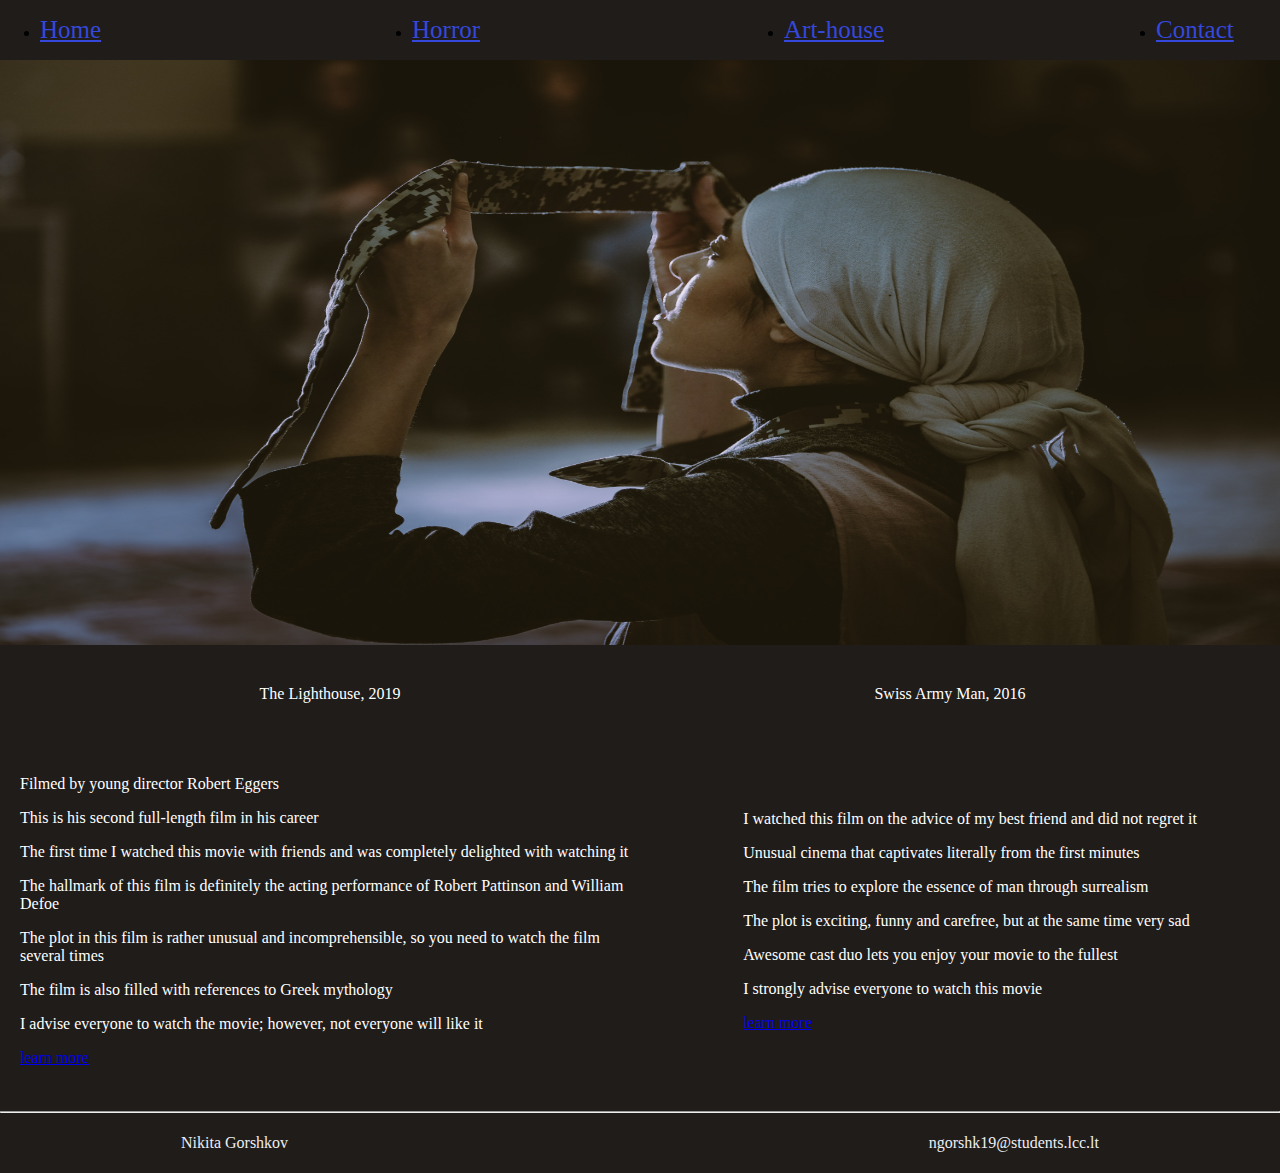
==== art-house.html @ a73c0028 "PWP" ====
<!DOCTYPE html>
</html>
<head>
		<title>Art-house</title>
		<link rel="stylesheet" href="PWP_style1.css">
	</head>
	<body>
		<header>
      <title>Art-house</title>
      <nav>
        <ul class="all-links">
          <li><a class="home-link" href="index.html">Home</a></li>
          <li><a class="home-link" href="horror.html">Horror</a></li>
          <li><a class="home-link" href="art-house.html">Art-house</a></li>
          <li><a class="home-link" href="contact.html">Contact</a></li>
        </ul>
      </nav>
    </header>
		<main>
		<div id="container">
		<div>
	 <img id="arthouse-photo" src="arthouse-photo.jpg" alt="Process of filmmaking">
	  </div>
	  </div>
	  <div class="two-column">
							<div class="third">
							 <p>The Lighthouse, 2019</p>
								</div>
								<div class="fourth">
							  <p>Swiss Army Man, 2016</p>
								</div>
						</div>
		<div class="info-column">
							<div class="lighthouse">
							<p> Filmed by young director Robert Eggers </p>
							<p> This is his second full-length film in his career </p>
							<p> The first time I watched this movie with friends and was completely delighted with watching it</p>
							<p> The hallmark of this film is definitely the acting performance of Robert Pattinson and William Defoe </p>
							<p> The plot in this film is rather unusual and incomprehensible, so you need to watch the film several times </p>
							<p> The film is also filled with references to Greek mythology </p>
							<p> I advise everyone to watch the movie; however, not everyone will like it </p>
							 <p><a href="https://en.wikipedia.org/wiki/The_Lighthouse_(2019_film)">learn more</a></p>
								</div>
								<div class="swiss-army-man">
							<p> I watched this film on the advice of my best friend and did not regret it </p>
							<p> Unusual cinema that captivates literally from the first minutes </p>
							<p> The film tries to explore the essence of man through surrealism </p>
							<p> The plot is exciting, funny and carefree, but at the same time very sad </p>
							<p> Awesome cast duo lets you enjoy your movie to the fullest </p>
							<p> I strongly advise everyone to watch this movie </p>
							  <p><a href="https://en.wikipedia.org/wiki/Swiss_Army_Man">learn more</a></p>
								</div>
						</div>
						
		</main>
		<footer>
		<hr>
		<p class="footer" style="color: #edeef2;">Nikita Gorshkov
		<span class="footer-1" style="float: right;">ngorshk19@students.lcc.lt</span>
		</p>
		
		</footer>
		</div>
	</body>
</html>
---- PWP_style1.css ----
body {
	background-color: #1f1c1a;
	margin: auto;
	}
* {
		box-sizing: border-box;
	}
.start {
	font-size: 30px;
}
.shining {
	margin: auto;
	padding: auto;
}
.halloween {
	margin: auto;
	padding: auto;
}
.lighthouse {
	margin: auto;
	padding: auto;
}
.swiss-army-man {
	margin: auto;
	padding: auto;
}
.first {
	margin: auto;
}
.second {
	margin: auto;
}
.third {
	margin: auto;
}
.fourth {
	margin: auto;
}

.a { 
	color: #1f1c1a;
}
.container {
	margin: auto;
	text-align: center;
	color: #edeef2;
}
.social-media {
	padding: 5px;
	float: center;
}
.column {
    float: left;
	width: 50%;
	padding: 5px;
}
.social-media {
	float: center;
}
#contact-photo {
	width: 1535px;
	height: 40vh;
	
}
header {
	width: 100%;
	
}
#horror-photo {
	width: 100%;
	height: 65vh;
	
}
.all-links {
    display: grid;
	grid-template-columns: 30% 30% 30% 10%;
    }
.home-link {
	font-size: 25px;
	color: #3548db;
}

#container{
	background-size: 100%;
	}
#home-page-photo {
	width: 100%;
	height: 65vh;
	}
.home-page-text {
	text-align: center;
	color: white;
}
#arthouse-photo {
	width: 100%;
	height: 65vh;
}

.two-column {
	display: grid;
	grid-template-columns: 50% 50%;
	padding: 20px;	
	color: white;
}
.info-column {
	display: grid;
	grid-template-columns: 50% 50%;
	padding: 20px;
	color: white;
	margin: auto;
	column-gap: 20px;
	column-count: 2;
	}
.arthouse-page-text {
	color: #edeef2;
	text-align: center;
}
.footer p{
	float: left;
	justify-content: space-evenly;
	}
.footer {
	margin-left: 11em;
	padding: 5px;
	
}
.footer-1 {
	margin-right: 11em;
	
}
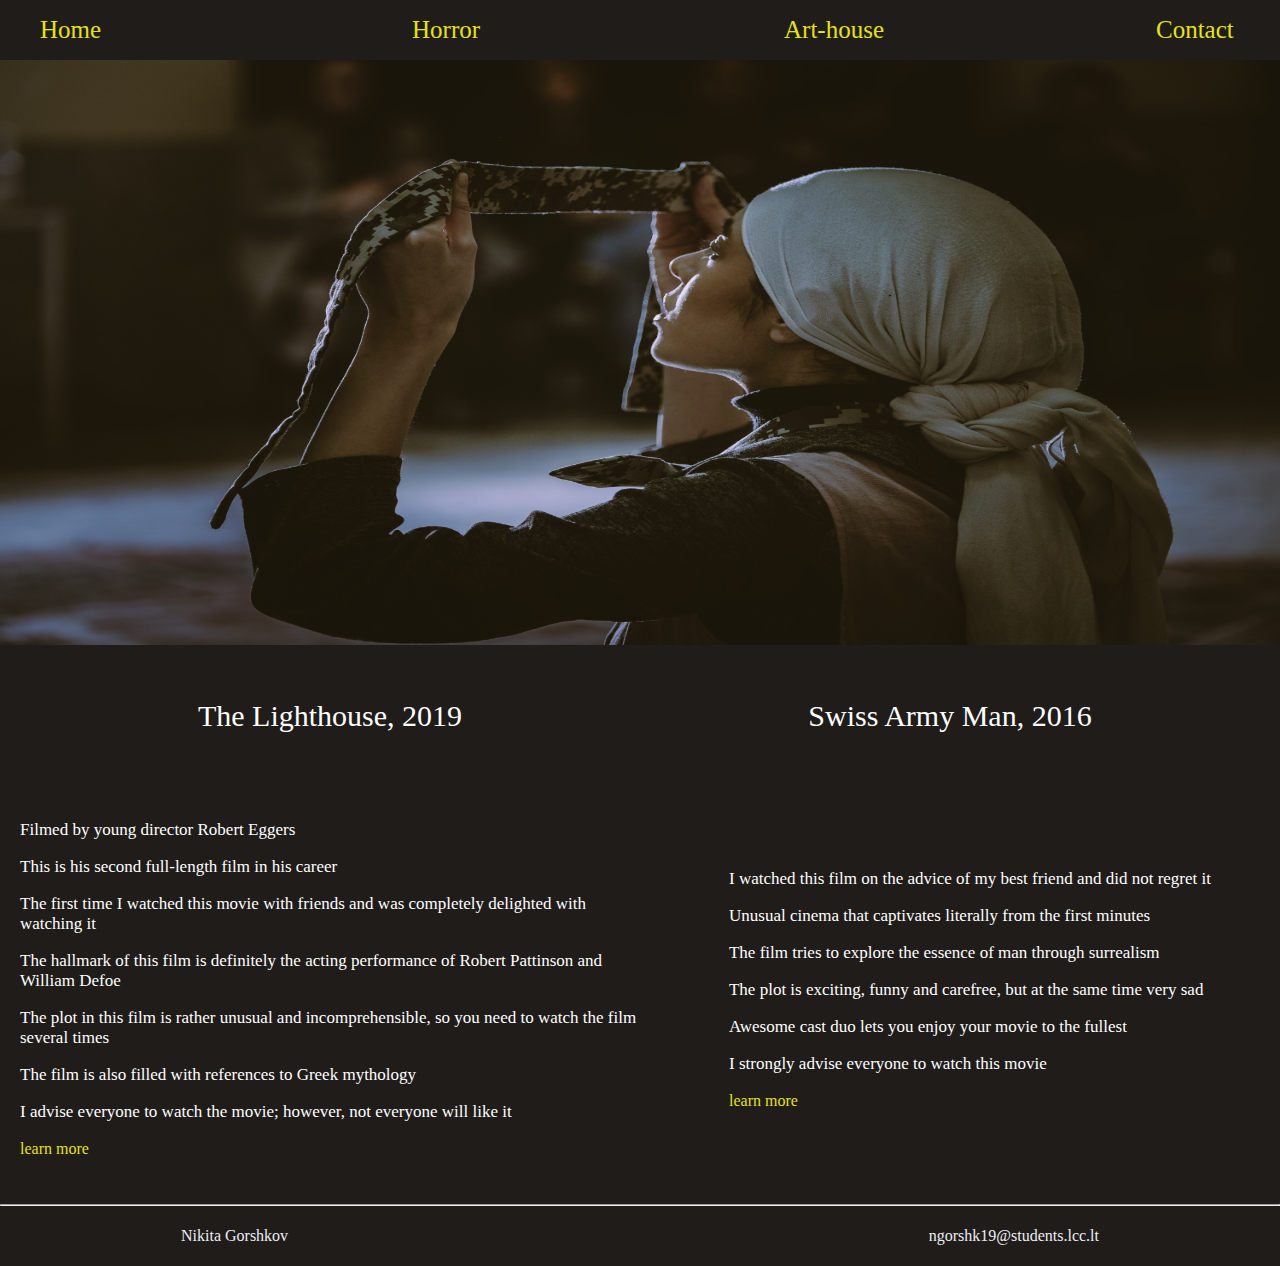
==== commit fa8af8a6: "PWP" ====
--- a/art-house.html
+++ b/art-house.html
@@ -39,7 +39,7 @@
 							<p> The plot in this film is rather unusual and incomprehensible, so you need to watch the film several times </p>
 							<p> The film is also filled with references to Greek mythology </p>
 							<p> I advise everyone to watch the movie; however, not everyone will like it </p>
-							 <p><a href="https://en.wikipedia.org/wiki/The_Lighthouse_(2019_film)">learn more</a></p>
+							 <p><a class="wiki" href="https://en.wikipedia.org/wiki/The_Lighthouse_(2019_film)">learn more</a></p>
 								</div>
 								<div class="swiss-army-man">
 							<p> I watched this film on the advice of my best friend and did not regret it </p>
@@ -48,7 +48,7 @@
 							<p> The plot is exciting, funny and carefree, but at the same time very sad </p>
 							<p> Awesome cast duo lets you enjoy your movie to the fullest </p>
 							<p> I strongly advise everyone to watch this movie </p>
-							  <p><a href="https://en.wikipedia.org/wiki/Swiss_Army_Man">learn more</a></p>
+							  <p><a class="wiki" href="https://en.wikipedia.org/wiki/Swiss_Army_Man">learn more</a></p>
 								</div>
 						</div>
 						
--- a/PWP_style1.css
+++ b/PWP_style1.css
@@ -1,40 +1,62 @@
 body {
 	background-color: #1f1c1a;
 	margin: auto;
+	font-family:  'Akaya Telivigala', cursive;
 	}
 * {
 		box-sizing: border-box;
 	}
 .start {
-	font-size: 30px;
+	font-size: 35px;
+	color:#e8e117;
+	text-decoration: none;
+	border: 3px solid #e8e117;
+    background: transparent;
+    padding: 2px;
+    cursor: pointer;
+}
+.wiki {
+	color:#e8e117;
+	text-decoration: none;
+	font-size: 16px;
+	
 }
 .shining {
 	margin: auto;
 	padding: auto;
+	font-size: 17px;
+	
 }
 .halloween {
 	margin: auto;
 	padding: auto;
+	font-size: 17px;
 }
 .lighthouse {
 	margin: auto;
 	padding: auto;
+	font-size: 17px;
 }
 .swiss-army-man {
 	margin: auto;
 	padding: auto;
+	font-size: 17px;
 }
 .first {
 	margin: auto;
+	font-size: 30px;
 }
 .second {
 	margin: auto;
+	font-size: 30px;
 }
 .third {
 	margin: auto;
+	font-size: 30px;
 }
 .fourth {
 	margin: auto;
+	font-size: 30px;
 }
 
 .a { 
@@ -74,11 +96,13 @@
 .all-links {
     display: grid;
 	grid-template-columns: 30% 30% 30% 10%;
+	list-style: none;
     }
 .home-link {
 	font-size: 25px;
-	color: #3548db;
-}
+	color: #e8e117;
+	text-decoration: none;
+	}
 
 #container{
 	background-size: 100%;
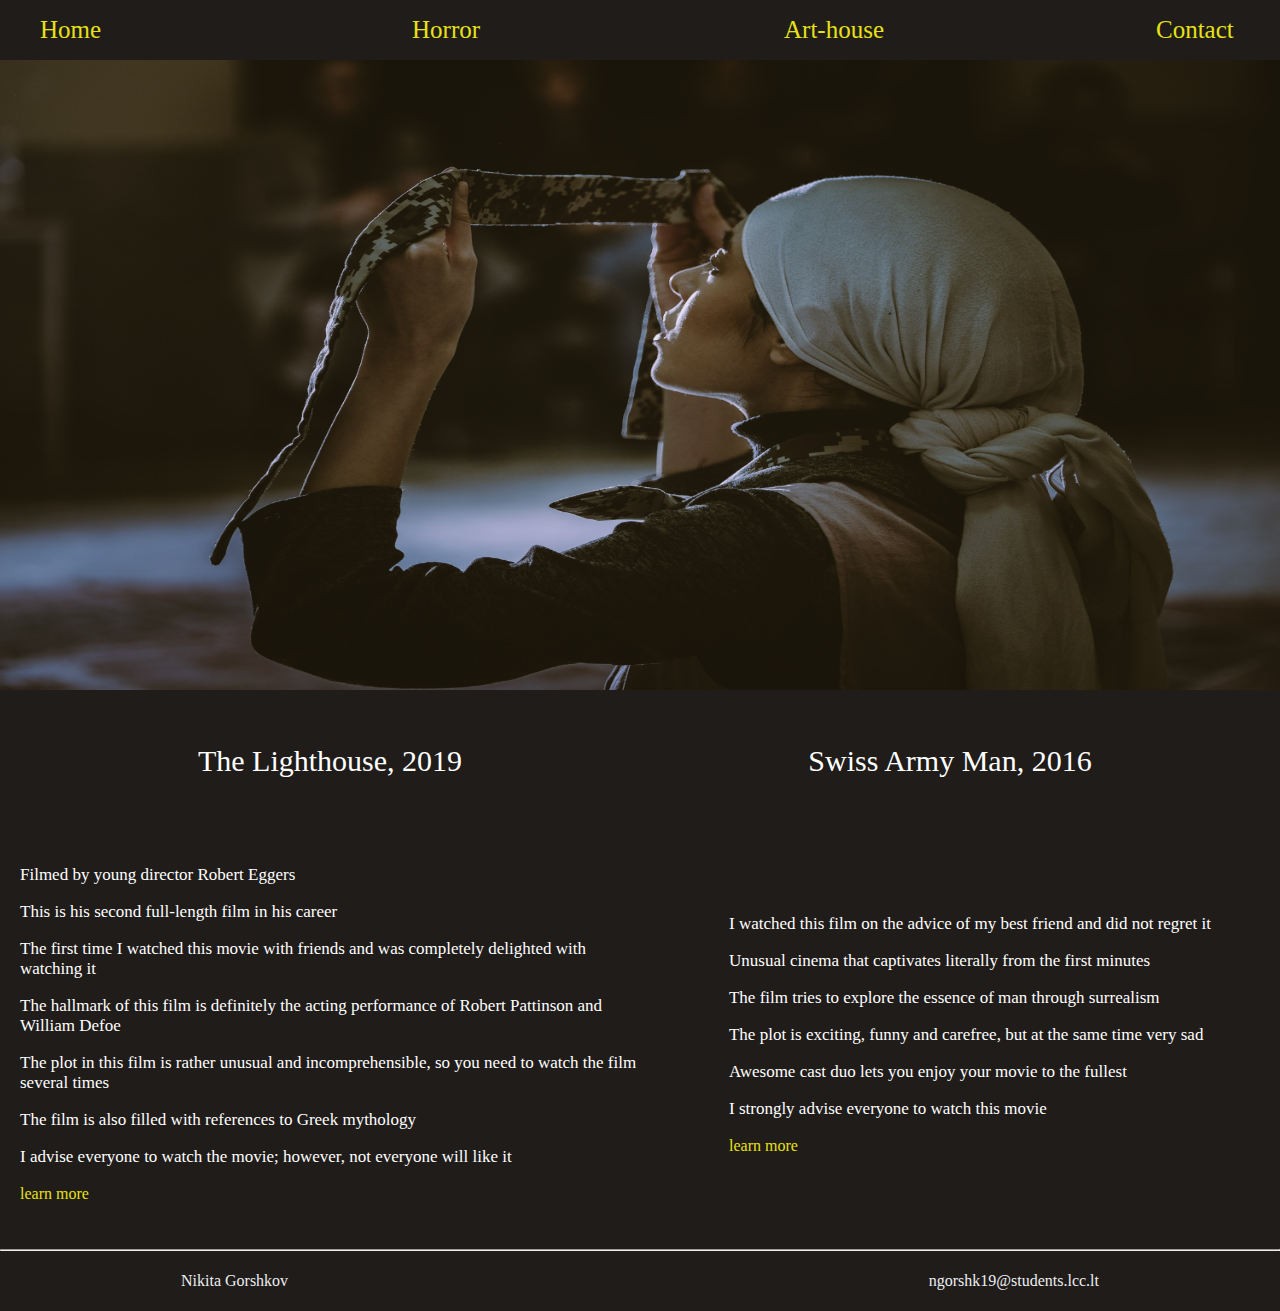
==== commit d7efd0ec: "PWP" ====
--- a/PWP_style1.css
+++ b/PWP_style1.css
@@ -6,6 +6,12 @@
 * {
 		box-sizing: border-box;
 	}
+.wiki {
+	text-decoration: none;
+	font-size: 16px;
+	color:#e8e117;
+	
+}
 .start {
 	font-size: 35px;
 	color:#e8e117;
@@ -14,12 +20,6 @@
     background: transparent;
     padding: 2px;
     cursor: pointer;
-}
-.wiki {
-	color:#e8e117;
-	text-decoration: none;
-	font-size: 16px;
-	
 }
 .shining {
 	margin: auto;
@@ -90,7 +90,7 @@
 }
 #horror-photo {
 	width: 100%;
-	height: 65vh;
+	height: 70vh;
 	
 }
 .all-links {
@@ -109,7 +109,7 @@
 	}
 #home-page-photo {
 	width: 100%;
-	height: 65vh;
+	height: 70vh;
 	}
 .home-page-text {
 	text-align: center;
@@ -117,7 +117,7 @@
 }
 #arthouse-photo {
 	width: 100%;
-	height: 65vh;
+	height: 70vh;
 }
 
 .two-column {
